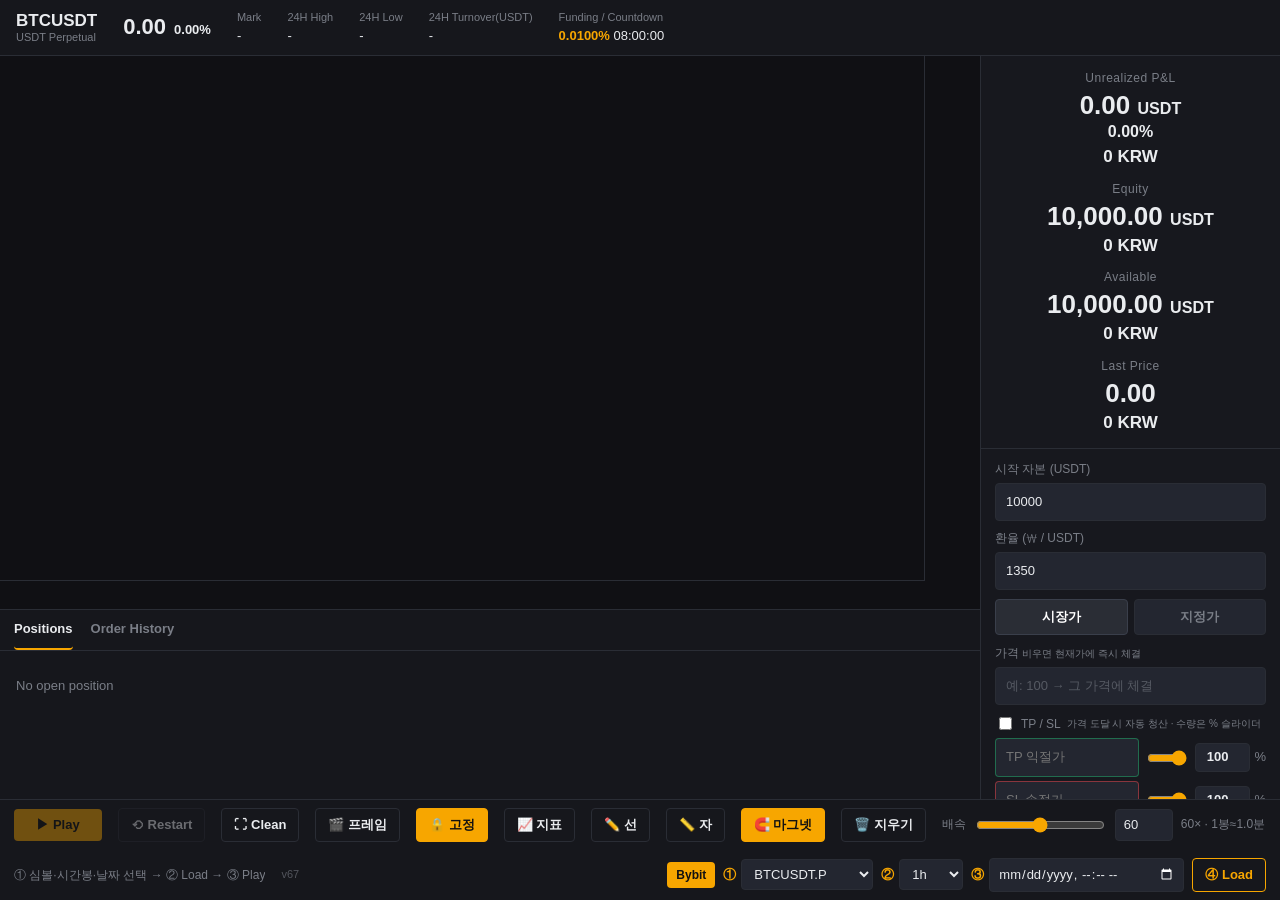
==== index.html @ e51e43be "Frame: stop entry line shaking at high speed + add gold 잔고 (equity) box (v67) - Price scale in frame" ====
<!DOCTYPE html>
<html lang="ko">
<head>
  <meta charset="UTF-8" />
  <meta name="viewport" content="width=device-width, initial-scale=1.0" />
  <title>Bybit-style Replay — 과거 캔들 실시간 매매 연출</title>
  <link rel="icon" href="data:," />
  <!-- Bybit's web UI renders in the platform system font (San Francisco on
       iPad/Safari). Use the same system stack so the app matches Bybit exactly
       on-device — and drop the external Google Fonts dependency. -->
  <link rel="stylesheet" href="css/styles.css?v=67" />
  <script src="js/vendor/lightweight-charts.standalone.production.js"></script>
</head>
<body>
  <!-- Top market-stats bar (Bybit style) -->
  <header class="stats-bar">
    <div class="sym-block">
      <span class="sym-name" id="symbol-label">BTCUSDT</span>
      <span class="sym-tag">USDT Perpetual</span>
    </div>
    <div class="stats">
      <div class="stat stat-price">
        <span id="price" class="last">0.00</span>
        <span id="price-change" class="price-change">0.00%</span>
      </div>
      <div class="stat"><label>Mark</label><span id="stat-mark">-</span></div>
      <div class="stat"><label>24H High</label><span id="stat-high">-</span></div>
      <div class="stat"><label>24H Low</label><span id="stat-low">-</span></div>
      <div class="stat"><label>24H Turnover(USDT)</label><span id="stat-turnover">-</span></div>
      <div class="stat"><label>Funding / Countdown</label><span><b id="stat-funding" class="fund">0.0100%</b> <span id="stat-countdown">08:00:00</span></span></div>
    </div>
  </header>

  <div class="main">
    <!-- Frame-mode header strip: the three Bybit position columns the videos
         actually show — Contracts / Qty / Unrealized P&L(ROI). Hidden outside
         frame mode; the normal account panel is used there. -->
    <div id="frame-strip" class="frame-strip">
      <div class="fs-cell fs-contracts">
        <div class="fs-head">Contracts</div>
        <div class="fs-body">
          <div class="fs-cont-row">
            <div class="fs-bar"></div>
            <div class="fs-info">
              <div class="fs-sym"><span id="fs-symbol">—</span><span class="fs-perp">Perp</span></div>
              <div class="fs-lev" id="fs-lev">Cross 1.00x</div>
            </div>
          </div>
        </div>
      </div>
      <div class="fs-cell">
        <div class="fs-head">Qty</div>
        <div class="fs-body"><div class="fs-qty" id="fs-qty">0</div></div>
      </div>
      <div class="fs-cell">
        <div class="fs-head">Unrealized P&amp;L(ROI)</div>
        <div class="fs-body">
          <div class="fs-pnl" id="fs-pnl">0.0000 USDT</div>
          <div class="fs-roi" id="fs-roi">(0.00%)</div>
          <div class="fs-krw" id="fs-krw">≈0 KRW</div>
        </div>
      </div>
      <div class="fs-cell fs-balance">
        <div class="fs-head">잔고</div>
        <div class="fs-body">
          <div class="fs-bal-usdt" id="fs-bal-usdt">0.0000 USDT</div>
          <div class="fs-bal-krw" id="fs-bal-krw">≈0 KRW</div>
        </div>
      </div>
    </div>

    <!-- Chart column + positions tabs -->
    <div class="col-chart">
      <div id="chart-wrap">
        <div id="chart"></div>
        <div id="legend" class="tv-legend"></div>
        <div id="load-msg" class="load-msg" style="display:none;"></div>
        <!-- Bybit-style position label sitting on the entry line -->
        <div id="pos-label" class="pos-label" style="display:none;"></div>
        <!-- Bybit-style TP / SL labels on their lines -->
        <div id="tp-label" class="tpsl-label" style="display:none;"></div>
        <div id="sl-label" class="tpsl-label" style="display:none;"></div>
        <!-- Bybit-style resting Limit order box on its price line -->
        <div id="limit-label" class="tpsl-label" style="display:none;"></div>
        <!-- Indicator settings -->
        <div id="ind-panel" class="ind-panel" style="display:none;">
          <div class="ind-row">
            <label><input type="checkbox" id="bb-on" /> 볼린저밴드</label>
            <span>기간<input type="number" id="bb-period" value="20" min="2" max="200" /></span>
            <span>승수<input type="number" id="bb-mult" value="2" min="0.5" max="5" step="0.1" /></span>
          </div>
          <div class="ind-row">
            <label><input type="checkbox" id="ichi-on" /> 일목균형표</label>
            <span>전환<input type="number" id="ichi-t" value="9" min="1" /></span>
            <span>기준<input type="number" id="ichi-k" value="26" min="1" /></span>
            <span>선행B<input type="number" id="ichi-b" value="52" min="1" /></span>
            <span>선행<input type="number" id="ichi-d" value="26" min="0" /></span>
          </div>
        </div>
        <button id="btn-exit-clean" class="exit-clean" title="Exit clean mode (Esc)">✕</button>
        <!-- Floating controls available in clean/recording mode (items 2,3) -->
        <div id="clean-tools" class="clean-tools">
          <button data-clean-act="play" id="clean-play" title="재생/일시정지">▶</button>
          <span class="clean-speed" title="배속 (재생 속도)">
            <input type="range" id="clean-speed" min="0" max="100" value="50" />
            <span id="clean-speed-lbl">60×</span>
          </span>
          <button data-clean-act="lock" title="현재 봉에 고정">🔒</button>
          <button data-clean-act="ind" title="지표 (볼린저·일목)">📈</button>
          <button data-clean-act="draw" title="선 긋기">✏️</button>
          <button data-clean-act="ruler" title="자(측정)">📏</button>
          <button data-clean-act="magnet" title="스트롱 마그넷 (봉 값에 스냅)">🧲</button>
          <button data-clean-act="clear" title="선·측정 전체 지우기">🗑️</button>
        </div>
      </div>

      <div class="bottom-tabs">
        <div class="tabbar">
          <button class="tab active" id="tab-positions">Positions</button>
          <button class="tab" id="tab-history">Order History</button>
          <span class="tab-spacer"></span>
          <span class="mini" id="candle-count"></span>
        </div>

        <div class="tabpanel" id="panel-positions">
          <div id="pos-rows" class="pos-cards"><div class="pos-empty">No open position</div></div>
          <!-- hidden holders kept for the app to update; surfaced in the row above -->
          <div id="position-box" class="hidden-fields flat">
            <span id="pos-side"></span><span id="pos-size"></span><span id="pos-entry"></span>
            <span id="pos-mark"></span><span id="pos-liq"></span><span id="pos-lev"></span>
            <span id="upnl"></span>
          </div>
        </div>

        <div class="tabpanel" id="panel-history" style="display:none;">
          <table class="pos-table order-hist">
            <thead>
              <tr><th>Order Type</th><th>Direction</th><th>Filled Price</th><th>Filled Qty</th><th>Filled Value</th><th>Trading Fees</th></tr>
            </thead>
            <tbody id="trades-body"></tbody>
          </table>
          <div class="summary">
            <span><label>Realized</label><b id="realized-total">0.00</b></span>
            <span><label>Fees</label><b id="fees-total">0.00</b></span>
            <span><label>Fills</label><b id="trade-count">0</b></span>
          </div>
        </div>
      </div>
    </div>

    <!-- Right column: big account panel (P&L / Equity / Available) on top,
         full order-entry form filling the space below (visible in clean too). -->
    <aside class="col-order">
      <div id="account-panel" class="account-panel">
        <div class="ap-block">
          <div class="ap-label">Unrealized P&amp;L</div>
          <div class="ap-val"><span id="ap-pnl-usdt">0.00</span> <span class="ap-unit">USDT</span></div>
          <div class="ap-pct" id="ap-pnl-pct">0.00%</div>
          <div class="ap-krw" id="ap-pnl-krw">0 KRW</div>
        </div>
        <div class="ap-block">
          <div class="ap-label">Equity</div>
          <div class="ap-val"><span id="ap-equity">10,000.00</span> <span class="ap-unit">USDT</span></div>
          <div class="ap-krw" id="ap-equity-krw">0 KRW</div>
        </div>
        <div class="ap-block">
          <div class="ap-label">Available</div>
          <div class="ap-val"><span id="ap-available">10,000.00</span> <span class="ap-unit">USDT</span></div>
          <div class="ap-krw" id="ap-available-krw">0 KRW</div>
        </div>
        <div class="ap-block">
          <div class="ap-label">Last Price</div>
          <div class="ap-val" id="ap-price">0.00</div>
          <div class="ap-krw" id="ap-price-krw">0 KRW</div>
        </div>
      </div>

      <div class="order-form">
      <div class="field">
        <label>시작 자본 (USDT)</label>
        <input type="number" id="inp-capital" value="10000" min="1" step="100" />
      </div>
      <div class="field">
        <label>환율 (₩ / USDT) <span class="fx-note" id="fx-note"></span></label>
        <input type="number" id="inp-fx" value="1350" min="0" step="1" />
      </div>
      <div class="order-type-tabs" id="order-type-tabs">
        <button type="button" class="ot-tab active" data-otype="market" title="지금 즉시 체결 (호가에 따라 랜덤 분할 체결)">시장가</button>
        <button type="button" class="ot-tab" data-otype="limit" title="지정가에 걸어두고 그 가격 도달 시 체결">지정가</button>
      </div>
      <div class="field">
        <label id="order-price-label">가격 <span class="fx-note" id="order-price-note">비우면 현재가에 즉시 체결</span></label>
        <input type="number" id="order-entry" placeholder="예: 100 → 그 가격에 체결" min="0" step="any" />
      </div>
      <div class="field tpsl-field">
        <label><input type="checkbox" id="tpsl-on" /> TP / SL <span class="fx-note">가격 도달 시 자동 청산 · 수량은 % 슬라이더</span></label>
        <div class="tpsl-row">
          <input type="number" id="order-tp" placeholder="TP 익절가" min="0" step="any" />
          <span class="qty-slider"><input type="range" id="order-tp-qty" min="0" max="100" value="100" /><input type="number" class="qpct" id="tp-qty-num" min="0" max="100" step="1" value="100" /><span class="qpct-sign">%</span></span>
        </div>
        <div class="tpsl-row">
          <input type="number" id="order-sl" placeholder="SL 손절가" min="0" step="any" />
          <span class="qty-slider"><input type="range" id="order-sl-qty" min="0" max="100" value="100" /><input type="number" class="qpct" id="sl-qty-num" min="0" max="100" step="1" value="100" /><span class="qpct-sign">%</span></span>
        </div>
      </div>

      <div class="assets">
        <div class="a-row"><span>Available</span><b id="available">-</b></div>
        <div class="a-row"><span>Equity</span><b id="equity">-</b></div>
        <div class="a-row"><span>Wallet Balance</span><b id="balance">-</b></div>
      </div>

      <div class="field">
        <label>Order by Value (USDT)</label>
        <input type="number" id="order-margin" value="500" min="1" step="10" />
      </div>
      <div class="qty-pct">
        <input type="range" id="order-pct" min="0" max="100" value="0" />
        <div class="qty-pct-btns">
          <button data-pct="25">25%</button><button data-pct="50">50%</button>
          <button data-pct="75">75%</button><button data-pct="100">100%</button>
        </div>
      </div>
      <div class="field">
        <label>Leverage <span class="lev-readout" id="lev-label">10x</span></label>
        <input type="range" id="order-lev" min="1" max="125" value="10" />
      </div>

      <div class="buy-sell">
        <button class="bs buy" id="btn-long">
          <span class="bs-t">Buy / Long</span><span class="bs-s" id="cost-long">Cost -</span>
        </button>
        <button class="bs sell" id="btn-short">
          <span class="bs-t">Sell / Short</span><span class="bs-s" id="cost-short">Cost -</span>
        </button>
      </div>
      <div class="close-row">
        <button class="close-btn" id="btn-close-half">Close 50%</button>
        <button class="close-btn" id="btn-close">Close All (C)</button>
      </div>
      <div class="hint">Space=play/pause · L/S/C=long/short/close · F=clean</div>
      </div><!-- /.order-form -->
    </aside>
  </div>

  <!-- Playback + data controls -->
  <div class="controls">
    <button id="btn-play">▶ Play</button>
    <button class="btn-ghost" id="btn-restart">⟲ Restart</button>
    <button class="btn-ghost" id="btn-clean" title="Chart-only fullscreen for recording (F)">⛶ Clean</button>
    <button class="btn-ghost" id="btn-frame" title="영상용 프레임 (1440:1220, 캔들만, 현재봉 우중앙 고정)">🎬 프레임</button>
    <button class="btn-ghost active" id="btn-lock" title="현재 봉에 차트 고정 (마우스로 안 움직임)">🔒 고정</button>
    <button class="btn-ghost" id="btn-ind" title="지표 설정 (볼린저·일목)">📈 지표</button>
    <button class="btn-ghost" id="btn-draw" title="선 긋기 (드래그로 추세선, 캔들에 자동 스냅)">✏️ 선</button>
    <button class="btn-ghost" id="btn-ruler" title="자 (드래그로 가격·%·봉수 측정)">📏 자</button>
    <button class="btn-ghost" id="btn-magnet" title="스트롱 마그넷 (봉 O/H/L/C 값에 스냅)">🧲 마그넷</button>
    <button class="btn-ghost" id="btn-clear-draw" title="선·측정 전체 지우기">🗑️ 지우기</button>

    <div class="group">
      <label>배속</label>
      <input type="range" id="speed" min="0" max="100" value="50" title="실시간 대비 배속 (1×=실시간)" />
      <input type="number" id="speed-num" min="1" max="3600" value="60" title="배속 직접 입력 (1~3600)" />
      <label id="speed-label">×· 1봉≈…</label>
    </div>
    <div id="status" class="status"></div>
    <span class="ver" title="버전 (최신 확인용)">v67</span>

    <div class="data-group">
      <span class="exchange-badge">Bybit</span>
      <span class="step"><b>①</b><select id="inp-symbol" title="심볼 (전부 Bybit 무기한 선물 · 실제 틱)">
        <option value="BTCUSDT.P" selected>BTCUSDT.P</option>
        <option value="ETHUSDT.P">ETHUSDT.P</option>
        <option value="SOXLUSDT.P">SOXLUSDT.P</option>
        <option value="TSLAUSDT.P">TSLAUSDT.P</option>
        <option value="COHRUSDT.P">COHRUSDT.P</option>
        <option value="ALABUSDT.P">ALABUSDT.P</option>
        <option value="DRAMUSDT.P">DRAMUSDT.P</option>
        <option value="XAUUSDT.P">XAUUSDT.P</option>
        <option value="SAMSUNGUSDT.P">SAMSUNGUSDT.P</option>
        <option value="GOOGLUSDT.P">GOOGLUSDT.P</option>
        <option value="NVDAUSDT.P">NVDAUSDT.P</option>
        <option value="SKHYNIXUSDT.P">SKHYNIXUSDT.P</option>
      </select></span>
      <span class="step"><b>②</b><select id="inp-interval" title="시간봉">
        <option value="15m">15m</option>
        <option value="1h" selected>1h</option>
        <option value="4h">4h</option>
        <option value="1d">1d</option>
      </select></span>
      <span class="step"><b>③</b><input type="datetime-local" id="inp-start" title="시작 날짜·시각" /></span>
      <button class="btn-ghost step-btn" id="btn-binance">④ Load</button>
    </div>
  </div>

  <script src="js/tickEngine.js?v=67"></script>
  <script src="js/dataSource.js?v=67"></script>
  <script src="js/indicators.js?v=67"></script>
  <script src="js/trading.js?v=67"></script>
  <script src="js/chart.js?v=67"></script>
  <script src="js/draw.js?v=67"></script>
  <script src="js/app.js?v=67"></script>
</body>
</html>
---- css/styles.css ----
:root {
  /* Bybit dark palette */
  --bg: #17181e;
  --panel: #1e2027;
  --panel2: #16171c;
  --border: #2a2d35;
  --hover: #23262e;
  --text: #eaecef;
  --muted: #7a7e87;
  --buy: #20b26c;    /* Bybit green — current price, candles (sampled) */
  --sell: #ef454a;   /* Bybit red — current price, candles (sampled) */
  --buy-pos: #00944f;  /* Bybit position line/label — darker green (sampled) */
  --sell-pos: #cc3939; /* Bybit position line/label — darker red (sampled) */
  --accent: #f7a600; /* Bybit yellow */
  --field: #232630;
}

* { box-sizing: border-box; }
html, body { height: 100%; margin: 0; }
body {
  background: var(--bg);
  color: var(--text);
  /* Bybit's web UI uses the platform system font — on iPad/Safari that's
     San Francisco (SF Pro). Match it exactly with a system-first stack. */
  font: 13px/1.4 -apple-system, BlinkMacSystemFont, 'SF Pro Text', 'Segoe UI', Roboto, 'Helvetica Neue', Arial, sans-serif;
  display: flex; flex-direction: column;
  -webkit-font-smoothing: antialiased;
  /* Stop taps from selecting UI text on touch devices (iPad), which put the
     page into a text-selection state and blocked further button taps. */
  -webkit-user-select: none; user-select: none; -webkit-touch-callout: none;
}
/* Inputs still need text selection/editing. */
input, select, textarea { -webkit-user-select: text; user-select: text; }
/* Snappier taps: no double-tap-zoom delay on interactive elements. */
button, .btn-ghost, .file-btn, .tab, .ord-tab, .step, label, .qty-pct-btns button {
  touch-action: manipulation;
}
.up { color: var(--buy); }
.down { color: var(--sell); }

/* ---- Top stats bar ---- */
.stats-bar {
  display: flex; align-items: center; gap: 26px;
  padding: 0 16px; height: 56px; flex: none;
  background: var(--panel2); border-bottom: 1px solid var(--border);
  overflow-x: auto;
}
.sym-block { display: flex; flex-direction: column; line-height: 1.15; }
.sym-name { font-size: 17px; font-weight: 700; }
.sym-tag { font-size: 11px; color: var(--muted); }
.stats { display: flex; align-items: center; gap: 26px; white-space: nowrap; }
.stat { display: flex; flex-direction: column; gap: 2px; }
.stat label { font-size: 11px; color: var(--muted); }
.stat span, .stat b { font-size: 13px; font-variant-numeric: tabular-nums; }
.stat-price { flex-direction: row; align-items: baseline; gap: 8px; }
.stat-price .last { font-size: 22px; font-weight: 700; font-variant-numeric: tabular-nums; transition: color .1s; }
.stat-price .last.up { color: var(--buy); }
.stat-price .last.down { color: var(--sell); }
.price-change { font-weight: 600; font-variant-numeric: tabular-nums; }
.price-change.up { color: var(--buy); }
.price-change.down { color: var(--sell); }
.fund { color: var(--accent); }

/* ---- Main layout ---- */
.main { display: flex; flex: 1; min-height: 0; }
.col-chart { flex: 1; display: flex; flex-direction: column; min-width: 0; }
#chart-wrap { position: relative; flex: 1; min-height: 0; background: #101014; }
#chart { position: absolute; inset: 0; }

/* Single right column: big account panel pinned on top, the full order form
   scrolling below it so the P&L / Equity / Available stay visible at all times. */
.col-order { width: 300px; flex: none; border-left: 1px solid var(--border); padding: 0; overflow: hidden; display: flex; flex-direction: column; }
.col-order .account-panel { flex: 0 0 auto; border-bottom: 1px solid var(--border); }
.col-order .order-form { flex: 1 1 auto; min-height: 0; overflow-y: auto; padding: 12px 14px; }
/* The small Available/Equity/Wallet list duplicates the big panel — hide it. */
.col-order .assets { display: none; }
.col-order .field { margin-bottom: 9px; }

/* ---- Chart overlays ---- */
.tv-legend {
  position: absolute; top: 8px; left: 12px; z-index: 3;
  font: 13px/1.5 -apple-system, BlinkMacSystemFont, 'SF Pro Text', 'Segoe UI', Roboto, 'Helvetica Neue', Arial, sans-serif; pointer-events: none; white-space: nowrap;
}
.tv-legend .sym { font-weight: 600; color: var(--text); font-size: 14px; }
.tv-legend .meta { color: var(--muted); font-size: 13px; font-weight: 400; }
.tv-legend .ohlc { display: block; margin-top: 3px; font-size: 12.5px; font-weight: 500; }
.tv-legend .ohlc .lbl { opacity: .6; margin-right: 2px; }

/* Bybit-style position label on the entry line */
.pos-label {
  /* Anchor the RIGHT edge (near the ⇅/✕ icons) so the box grows LEFTWARD as
     the P&L value gains digits — the icons stay put, like real Bybit. */
  position: absolute; z-index: 5; right: 46%; transform: translateY(-50%);
  display: none; align-items: stretch; font-size: 13px; font-weight: 700;
  border-radius: 0; overflow: hidden; white-space: nowrap; pointer-events: none;
  box-shadow: 0 1px 4px rgba(0,0,0,.4); font-variant-numeric: tabular-nums;
  letter-spacing: -0.2px; background: #101014; border: 1px solid transparent;
}
.pos-label.long  { border-color: var(--buy-pos); }
.pos-label.short { border-color: var(--sell-pos); }
/* Fixed row height so the icon cells can be exact squares (aspect-ratio on a
   stretched flex item is unreliable on iOS Safari). */
.pos-label > span { display: flex; align-items: center; height: 28px; }
.pos-label .pl-pnl, .pos-label .pl-size { padding: 0 11px; }
/* P&L: dark box, white text (side sign shown by the coloured size box + border) */
.pos-label .pl-pnl { background: #101014; color: #fff; }
/* size: solid side-colour fill, white text */
.pos-label .pl-size { color: #fff; }
.pos-label.long  .pl-size { background: var(--buy-pos); }
.pos-label.short .pl-size { background: var(--sell-pos); }
/* reverse (⇅) + close (✕): SQUARE dark cells (width = row height), grey glyph. */
.pos-label .pl-rev, .pos-label .pl-close {
  background: #101014; color: #9598a1; cursor: pointer; pointer-events: auto;
  line-height: 1; font-weight: 400;
  width: 28px; padding: 0; justify-content: center; flex: 0 0 28px;
}
/* ↑↓ as two arrows with a gap between them (like Bybit); pad-left offsets the
   trailing letter-spacing so the pair stays centred. */
.pos-label .pl-rev { font-size: 13px; letter-spacing: 3px; padding-left: 3px; }
/* ✕ larger to match Bybit's close icon. */
.pos-label .pl-close { font-size: 18px; }
.pos-label .pl-rev:hover, .pos-label .pl-close:hover { color: #fff; }
/* side-colour dividers between every segment */
.pos-label.long  > span + span { border-left: 1px solid var(--buy-pos); }
.pos-label.short > span + span { border-left: 1px solid var(--sell-pos); }

/* Bybit-style TP / SL labels on their lines (both red, like Bybit) */
.tpsl-label {
  position: absolute; z-index: 5; left: 12px; transform: translateY(-50%);
  display: none; align-items: stretch; font-size: 13px; font-weight: 700;
  border-radius: 0; overflow: hidden; white-space: nowrap; pointer-events: none;
  box-shadow: 0 1px 4px rgba(0,0,0,.4); font-variant-numeric: tabular-nums;
  letter-spacing: -0.2px; background: #101014; border: 1px solid var(--sell);
}
.tpsl-label > span { display: flex; align-items: center; height: 28px; }
/* Drag grip: exactly 6 short rectangles centred with padding top/bottom, like
   Bybit. Hard-stop percentages guarantee 6 bars at any height (background-size
   can't reliably clip a repeating gradient). --grip sets the colour so the
   green side variants only override that one value. */
.tpsl-label .tpsl-grip {
  --grip: var(--sell);
  width: 14px;
  background: linear-gradient(to bottom,
    transparent 0 22.5%, var(--grip) 22.5% 27.5%,
    transparent 27.5% 32.5%, var(--grip) 32.5% 37.5%,
    transparent 37.5% 42.5%, var(--grip) 42.5% 47.5%,
    transparent 47.5% 52.5%, var(--grip) 52.5% 57.5%,
    transparent 57.5% 62.5%, var(--grip) 62.5% 67.5%,
    transparent 67.5% 72.5%, var(--grip) 72.5% 77.5%,
    transparent 77.5%) center / 9px 100% no-repeat;
}
.tpsl-label .tpsl-name { padding: 0 11px; color: #fff; }
.tpsl-label .tpsl-qty { padding: 0 11px; color: #fff; background: var(--sell); border-left: 1px solid var(--sell); }
.tpsl-label .tpsl-close { width: 28px; justify-content: center; font-size: 18px; color: #9598a1; border-left: 1px solid var(--sell); cursor: pointer; pointer-events: auto; }
.tpsl-label .tpsl-close:hover { color: #fff; }
/* TP/SL close a short by buying → green-tinted label (a long's TP/SL close by
   selling and keep the red default). */
.tpsl-label.short { border-color: var(--buy); }
.tpsl-label.short .tpsl-grip { --grip: var(--buy); }
.tpsl-label.short .tpsl-qty { background: var(--buy); border-left-color: var(--buy); }
.tpsl-label.short .tpsl-close { border-left-color: var(--buy); }
/* Resting Limit order box: buy = green (sell keeps the red default). */
.tpsl-label.limit-buy { border-color: var(--buy); }
.tpsl-label.limit-buy .tpsl-grip { --grip: var(--buy); }
.tpsl-label.limit-buy .tpsl-qty { background: var(--buy); border-left-color: var(--buy); }
.tpsl-label.limit-buy .tpsl-close { border-left-color: var(--buy); }

/* Indicator settings panel */
.ind-panel {
  position: absolute; z-index: 6; top: 10px; right: 10px;
  background: rgba(20, 22, 28, .95); border: 1px solid var(--border); border-radius: 8px;
  padding: 10px 12px; font-size: 12px; display: flex; flex-direction: column; gap: 8px;
}
.ind-panel .ind-row { display: flex; align-items: center; gap: 10px; white-space: nowrap; }
.ind-panel label { display: flex; align-items: center; gap: 6px; font-weight: 600; min-width: 92px; cursor: pointer; }
.ind-panel span { color: var(--muted); display: flex; align-items: center; gap: 4px; }
.ind-panel input[type=number] {
  width: 52px; background: var(--field); border: 1px solid var(--border); color: var(--text);
  padding: 4px 6px; border-radius: 4px; font: inherit;
}
.ind-panel input[type=checkbox] { accent-color: var(--accent); width: 15px; height: 15px; }

.load-msg {
  position: absolute; z-index: 4; top: 50%; left: 50%; transform: translate(-50%, -50%);
  max-width: 80%; text-align: center; white-space: pre-line;
  padding: 16px 22px; border-radius: 8px; background: rgba(20,22,28,.92);
  border: 1px solid var(--border); color: var(--muted); font-size: 14px; line-height: 1.5;
}
.load-msg.err { color: var(--sell); border-color: var(--sell); }

/* ---- Account panel (P&L / Equity / Available) ---- */
.account-panel { padding: 14px 14px; display: flex; flex-direction: column; gap: 12px; }
.account-panel .ap-block { text-align: center; }
.account-panel .ap-label { font-size: 12px; color: var(--muted); letter-spacing: .5px; margin-bottom: 4px; }
.account-panel .ap-val { font-size: 26px; font-weight: 800; font-variant-numeric: tabular-nums; line-height: 1.15; white-space: nowrap; }
.account-panel .ap-val .ap-unit { font-size: 0.62em; font-weight: 700; }
.account-panel .ap-pct { font-size: 16px; font-weight: 700; font-variant-numeric: tabular-nums; }
.account-panel .ap-krw { font-size: 17px; font-weight: 700; font-variant-numeric: tabular-nums; margin-top: 2px; }
.account-panel .ap-block.up .ap-val, .account-panel .ap-block.up .ap-pct, .account-panel .ap-block.up .ap-krw { color: var(--buy); }
.account-panel .ap-block.down .ap-val, .account-panel .ap-block.down .ap-pct, .account-panel .ap-block.down .ap-krw { color: var(--sell); }

/* ---- Order entry ---- */
.order-type-tabs { display: flex; gap: 6px; margin-bottom: 10px; }
.order-type-tabs .ot-tab {
  flex: 1; padding: 8px 0; background: var(--field); color: var(--muted);
  border: 1px solid var(--border); border-radius: 4px; font: inherit; font-weight: 700;
  cursor: pointer;
}
.order-type-tabs .ot-tab.active { background: #2a2d35; color: #fff; border-color: #3a3f4b; }
/* Order-history table: muted Order-Type / Fees columns like Bybit. */
.order-hist .oh-type, .order-hist .oh-fee { color: var(--muted); }
.assets { margin-bottom: 12px; }
.a-row { display: flex; justify-content: space-between; padding: 3px 0; }
.a-row span { color: var(--muted); }
.a-row b { font-variant-numeric: tabular-nums; }
.field { margin-bottom: 12px; }
.field label { display: block; color: var(--muted); margin-bottom: 5px; font-size: 12px; }
.field input[type=number] { width: 100%; background: var(--field); border: 1px solid var(--border); color: var(--text); padding: 9px 10px; border-radius: 4px; font: inherit; }
.field input:focus { outline: none; border-color: var(--accent); }
.lev-readout { float: right; color: var(--accent); font-weight: 700; }
input[type=range] { width: 100%; accent-color: var(--accent); }
input:disabled, .controls input:disabled { opacity: .45; cursor: not-allowed; }
button:disabled { opacity: .4; cursor: not-allowed; filter: none !important; }

.qty-pct { margin-bottom: 12px; }
.qty-pct-btns { display: grid; grid-template-columns: repeat(4, 1fr); gap: 5px; margin-top: 6px; }
.qty-pct-btns button { background: var(--field); border: 1px solid var(--border); color: var(--muted); border-radius: 4px; padding: 5px 0; font: inherit; font-size: 11px; font-weight: 600; cursor: pointer; }
.qty-pct-btns button:hover { background: var(--hover); color: var(--text); }

.buy-sell { display: grid; grid-template-columns: 1fr 1fr; gap: 8px; margin-bottom: 8px; }
.bs { border: none; border-radius: 4px; padding: 10px 8px; cursor: pointer; color: #fff; display: flex; flex-direction: column; align-items: center; gap: 2px; }
.bs:hover { filter: brightness(1.08); }
.bs-t { font-weight: 700; font-size: 14px; }
.bs-s { font-size: 10px; opacity: .8; }
.bs.buy { background: var(--buy); }
.bs.sell { background: var(--sell); }
.close-row { display: flex; gap: 8px; }
.close-btn { flex: 1; background: var(--field); border: 1px solid var(--border); color: var(--text); border-radius: 4px; padding: 8px; font: inherit; font-weight: 600; cursor: pointer; }
.close-btn:hover { background: var(--hover); }
.hint { color: var(--muted); font-size: 11px; margin-top: 10px; }

/* ---- Bottom tabs (positions / history) ---- */
.bottom-tabs { height: 190px; flex: none; border-top: 1px solid var(--border); background: var(--panel2); display: flex; flex-direction: column; min-height: 0; }
.tabbar { display: flex; align-items: center; gap: 18px; padding: 0 14px; border-bottom: 1px solid var(--border); flex: none; }
.tab { background: none; border: none; color: var(--muted); padding: 10px 0; font: inherit; font-weight: 600; cursor: pointer; border-bottom: 2px solid transparent; }
.tab.active { color: var(--text); border-bottom-color: var(--accent); }
.tab-spacer { flex: 1; }
.mini { color: var(--muted); font-size: 12px; }
.tabpanel { flex: 1; overflow-y: auto; min-height: 0; padding: 4px 0; }
.hidden-fields { display: none; }

.pos-table { width: 100%; border-collapse: collapse; font-variant-numeric: tabular-nums; }
.pos-table th, .pos-table td { text-align: right; padding: 7px 14px; font-size: 12px; white-space: nowrap; }
.pos-table th { color: var(--muted); font-weight: 500; position: sticky; top: 0; background: var(--panel2); }
.pos-table th:first-child, .pos-table td:first-child { text-align: left; }
.pos-table td.empty { text-align: center; color: var(--muted); padding: 26px; }
.pos-table .side-long { color: var(--buy); font-weight: 700; }
.pos-table .side-short { color: var(--sell); font-weight: 700; }

/* Bybit-style position card (no column headers, just the values). */
.pos-cards { padding: 2px 0; }
.pos-empty { color: var(--muted); padding: 20px 16px; }
.pos-card { display: flex; align-items: center; gap: 34px; padding: 10px 16px; font-variant-numeric: tabular-nums; }
/* coloured bar: sized to the two-line Contracts cell, not the whole row */
.pos-card .pc-bar { flex: none; width: 4px; height: 38px; border-radius: 1px; background: var(--buy); }
.pos-card.short .pc-bar { background: var(--sell); }
.pc-contracts { line-height: 1.3; }
.pc-sym { font-size: 15px; font-weight: 700; color: var(--text); }
.pc-perp { font-size: 10px; font-weight: 600; color: var(--muted); background: var(--field); padding: 1px 5px; border-radius: 3px; vertical-align: middle; margin-left: 2px; }
.pc-lev { font-size: 12px; margin-top: 3px; }
.pos-card.long .pc-lev { color: var(--buy); }
.pos-card.short .pc-lev { color: var(--sell); }
.pc-qty { font-size: 14px; font-weight: 600; }
.pc-qty.long { color: var(--buy); }
.pc-qty.short { color: var(--sell); }
.pc-pnl { line-height: 1.32; }
.pc-pnl .pc-pnl-usd { font-size: 14px; font-weight: 700; }
.pc-pnl .pc-pnl-roi, .pc-pnl .pc-pnl-krw { font-size: 12px; }
.pc-pnl.up  .pc-pnl-usd, .pc-pnl.up  .pc-pnl-roi, .pc-pnl.up  .pc-pnl-krw { color: var(--buy); }
.pc-pnl.down .pc-pnl-usd, .pc-pnl.down .pc-pnl-roi, .pc-pnl.down .pc-pnl-krw { color: var(--sell); }
.row-close { background: var(--field); border: 1px solid var(--border); color: var(--text); border-radius: 4px; padding: 4px 10px; font: inherit; cursor: pointer; }
.row-close:hover { background: var(--hover); }
.summary { display: flex; gap: 22px; padding: 8px 14px; font-size: 12px; }
.summary label { color: var(--muted); margin-right: 6px; }
.summary b { font-variant-numeric: tabular-nums; }

/* ---- Bottom controls ---- */
.controls { background: var(--panel2); border-top: 1px solid var(--border); padding: 8px 14px; display: flex; gap: 16px; align-items: center; flex-wrap: wrap; flex: none; }
.controls .group { display: flex; align-items: center; gap: 8px; }
.controls label { color: var(--muted); font-size: 12px; white-space: nowrap; }
.controls .data-group { margin-left: auto; display: flex; gap: 8px; align-items: center; flex-wrap: wrap; }
.controls input[type=text], .controls input[type=number], .controls select, .controls input[type=datetime-local] {
  background: var(--field); border: 1px solid var(--border); color: var(--text); padding: 6px 8px; border-radius: 4px; font: inherit; color-scheme: dark;
}
.controls input:focus, .controls select:focus { outline: none; border-color: var(--accent); }
.controls input[type=text] { width: 90px; }
#inp-symbol { width: 132px; }
.controls input[type=number] { width: 64px; }
button { border: none; border-radius: 4px; padding: 7px 12px; font: inherit; font-weight: 600; cursor: pointer; color: #fff; }
button:hover { filter: brightness(1.08); }
.btn-ghost { background: transparent; border: 1px solid var(--border); color: var(--text); }
.btn-ghost:hover { background: var(--hover); filter: none; }
.btn-ghost.active { background: var(--accent); border-color: var(--accent); color: #111; }
#btn-play { background: var(--accent); color: #111; min-width: 88px; }
#btn-play:hover { filter: brightness(1.05); }
.exchange-badge { background: var(--accent); color: #111; font-weight: 700; font-size: 12px; padding: 5px 9px; border-radius: 4px; }
.ver { color: var(--muted); font-size: 11px; opacity: .6; }
.controls .step { display: inline-flex; align-items: center; gap: 5px; }
.controls .step b { color: var(--accent); font-size: 13px; }
.step-btn { border-color: var(--accent) !important; color: var(--accent) !important; font-weight: 700; }
#speed-num { width: 58px; }
.exchange-sel { background: var(--accent); color: #17181e; font-weight: 700; border: none; border-radius: 4px; padding: 6px 8px; cursor: pointer; }
.ctrl-label { display: inline-flex; align-items: center; gap: 5px; color: var(--muted); font-size: 12px; white-space: nowrap; }
.file-btn { display: inline-block; padding: 7px 12px; border-radius: 4px; border: 1px solid var(--border); background: transparent; color: var(--text); cursor: pointer; font-weight: 600; }
.file-btn:hover { background: var(--hover); }
.file-btn input { display: none; }
.status { color: var(--muted); font-size: 12px; max-width: 320px; overflow: hidden; text-overflow: ellipsis; white-space: nowrap; }
.status.ok { color: var(--buy); }
.status.err { color: var(--sell); }

/* ---- Clean / recording mode ---- */
.exit-clean { position: absolute; top: 10px; right: 10px; z-index: 7; width: 40px; height: 40px; border-radius: 8px; padding: 0; background: rgba(30,32,39,.85); color: var(--text); border: 1px solid var(--border); display: none; align-items: center; justify-content: center; font-size: 18px; opacity: .35; transition: opacity .2s; }
/* Always visible (not hover-only) in clean mode, so touch devices can exit. */
body.clean .exit-clean { display: flex; opacity: 1; }
body.clean .stats-bar,
body.clean .bottom-tabs,
body.clean .controls { display: none !important; }
body.clean .main { height: 100vh; }

/* Clean mode keeps the whole right column — account panel on top plus the
   full order-entry form below it — in a fixed strip beside the candles. */
body.clean .col-order { flex: 0 0 340px; width: 340px; background: var(--bg); }
body.clean .account-panel { padding-top: 22px; }

/* ---- Video-frame mode ----------------------------------------------------
   A horizontal account strip (P&L / Equity / Available / Last Price) on top,
   and a candles-only 1440:1220 chart below it — grid + time axis kept, only the
   price-number axis removed. For compositing into an edited video's dark area. */
body.frame { --fbar: 150px; --fbot: 62px; }
body.frame .stats-bar,
body.frame .bottom-tabs,
body.frame .controls,
body.frame .order-form { display: none !important; }
body.frame .main { flex-direction: column; height: 100vh; }
/* The account panel is replaced by #frame-strip in frame mode. */
body.frame .col-order { display: none !important; }

/* Bybit's Positions row, rebuilt as three columns: Contracts / Qty /
   Unrealized P&L(ROI). Same grey column heads, same green side accent, same
   Perp chip — the ≈ line carries KRW at that day's rate instead of USD. */
.frame-strip { display: none; }
body.frame .frame-strip {
  order: -1;
  display: flex; align-items: stretch; justify-content: flex-start; gap: 30px;
  flex: 0 0 var(--fbar); height: var(--fbar); width: 100%;
  padding: 12px 34px;
  background: #101014;
  border-bottom: 1px solid var(--border);
  overflow: hidden;
}
/* Each column: grey head pinned to the top, value block filling and centring
   the rest — so Qty (1 line) and the P&L (3 lines) both centre on the two-line
   Contracts block. Columns are packed close (natural width), not spread. */
.frame-strip .fs-cell { flex: 0 0 auto; min-width: 0; display: flex; flex-direction: column; }
.frame-strip .fs-head {
  color: #81858c; font-size: 15px; font-weight: 400; margin-bottom: 8px; white-space: nowrap;
}
.frame-strip .fs-body { flex: 1 1 auto; min-height: 0; display: flex; flex-direction: column; justify-content: center; }
/* Contracts: coloured bar + info in a row; the bar stretches to the info's own
   two-line height (not the whole strip), centred with it. */
.frame-strip .fs-cont-row { display: flex; align-items: stretch; gap: 12px; }
.frame-strip .fs-bar { flex: none; width: 3px; border-radius: 2px; background: var(--buy); }
.frame-strip.short .fs-bar { background: var(--sell); }
.frame-strip .fs-info { display: flex; flex-direction: column; justify-content: center; }
.frame-strip .fs-sym {
  display: flex; align-items: center; gap: 8px;
  color: var(--text); font-size: 24px; font-weight: 700; white-space: nowrap; line-height: 1.2;
}
.frame-strip .fs-perp {
  font-size: 13px; font-weight: 500; color: #b6bac2;
  background: #2b2f36; border-radius: 5px; padding: 2px 7px;
}
.frame-strip .fs-lev { color: var(--buy); font-size: 18px; font-weight: 600; margin-top: 3px; line-height: 1.2; }
.frame-strip.short .fs-lev { color: var(--sell); }
.frame-strip .fs-qty { color: var(--buy); font-size: 24px; font-weight: 600; white-space: nowrap; }
.frame-strip.short .fs-qty { color: var(--sell); }
/* P&L three lines — identical size and weight. */
.frame-strip .fs-pnl,
.frame-strip .fs-roi,
.frame-strip .fs-krw {
  color: var(--buy); font-size: 24px; font-weight: 600; white-space: nowrap; line-height: 1.28;
}
.frame-strip.loss .fs-pnl,
.frame-strip.loss .fs-roi,
.frame-strip.loss .fs-krw { color: var(--sell); }

/* 잔고 (equity = balance + unrealized) — pushed to the far right, gold, two
   uniform lines: USDT on top, ≈KRW beneath. Colour is fixed (not P&L-tinted). */
.frame-strip .fs-balance { margin-left: auto; text-align: right; }
.frame-strip .fs-balance .fs-head { text-align: right; }
.frame-strip .fs-bal-usdt,
.frame-strip .fs-bal-krw {
  color: #e8be6c; font-size: 24px; font-weight: 600; white-space: nowrap; line-height: 1.28;
}

/* No chart legend in frame mode — the strip above carries the numbers. */
body.frame .tv-legend { display: none !important; }

/* Chart fills everything left over, stopping just above the floating tools
   rather than holding a fixed 1440:1220 box that left the lower third empty. */
body.frame .col-chart { flex: 1 1 auto; min-height: 0; align-items: stretch; justify-content: stretch; }
body.frame #chart-wrap {
  /* flex:none, or growing to fill the column would override the height and
     push the chart down under the floating tools. */
  flex: 0 0 auto;
  width: 100%;
  height: calc(100vh - var(--fbar) - var(--fbot));
}
body.frame .exit-clean { display: flex; opacity: 1; }
body.frame .clean-tools { display: flex; position: fixed; left: 10px; bottom: 10px; }

/* Floating clean-mode toolbar (lock / indicators / P&L / wallet / draw tools) */
.clean-tools { position: absolute; bottom: 14px; left: 14px; z-index: 7; display: none; gap: 6px; flex-wrap: wrap; max-width: 60vw; }
body.clean .clean-tools { display: flex; }
.clean-tools button { width: 40px; height: 40px; border-radius: 8px; padding: 0; background: rgba(30,32,39,.85); color: var(--text); border: 1px solid var(--border); font-size: 16px; opacity: .8; cursor: pointer; }
.clean-tools button.active { border-color: var(--accent); color: var(--accent); opacity: 1; }
.clean-tools .clean-speed { display: flex; align-items: center; gap: 6px; height: 40px; padding: 0 10px; border-radius: 8px; background: rgba(30,32,39,.85); border: 1px solid var(--border); }
.clean-tools .clean-speed input[type=range] { width: 90px; accent-color: var(--accent); }
.clean-tools .clean-speed #clean-speed-lbl { font-size: 12px; font-weight: 700; color: var(--text); min-width: 34px; text-align: right; font-variant-numeric: tabular-nums; }
/* The drawing tools work outside clean mode too — show a matching toolbar. */
.draw-tools { position: absolute; top: 10px; left: 10px; z-index: 6; display: flex; gap: 6px; }
.draw-tools button { width: 34px; height: 34px; border-radius: 7px; padding: 0; background: rgba(30,32,39,.7); color: var(--muted); border: 1px solid var(--border); font-size: 14px; cursor: pointer; }
.draw-tools button.active { border-color: var(--accent); color: var(--accent); }
body.clean .draw-tools { display: none; } /* clean mode uses .clean-tools instead */

/* ---- Scrollbars ---- */
::-webkit-scrollbar { width: 8px; height: 8px; }
::-webkit-scrollbar-track { background: transparent; }
::-webkit-scrollbar-thumb { background: #363a45; border-radius: 4px; }
::-webkit-scrollbar-thumb:hover { background: #434651; }

/* ---- New inputs: FX note, candle-count, entry price ---- */
.fx-note { color: var(--muted); font-weight: 400; font-size: 10px; }
.fx-note.auto { color: var(--accent); }
.data-group .step.cnt { display: inline-flex; align-items: center; gap: 3px; color: var(--muted); font-size: 11px; }
.data-group .step.cnt input { width: 46px; }
#order-entry::placeholder { color: #565a63; }

/* ---- TP/SL inputs ---- */
.tpsl-field label { display: flex; align-items: center; gap: 6px; }
.tpsl-row { display: flex; align-items: center; gap: 6px; margin-top: 4px; }
.tpsl-row input[type=number] { flex: 1; min-width: 0; }
#order-tp { border-color: rgba(32,178,108,.5); }
#order-sl { border-color: rgba(239,69,74,.5); }
.qty-slider { display: flex; align-items: center; gap: 6px; flex: 1; min-width: 0; }
.qty-slider input[type=range] { flex: 1; min-width: 0; }
.qty-slider input.qpct { width: 44px; text-align: right; color: var(--text); font-weight: 600; font-variant-numeric: tabular-nums; padding: 4px 6px; }
.qty-slider .qpct-sign { color: var(--muted); margin-left: -2px; }
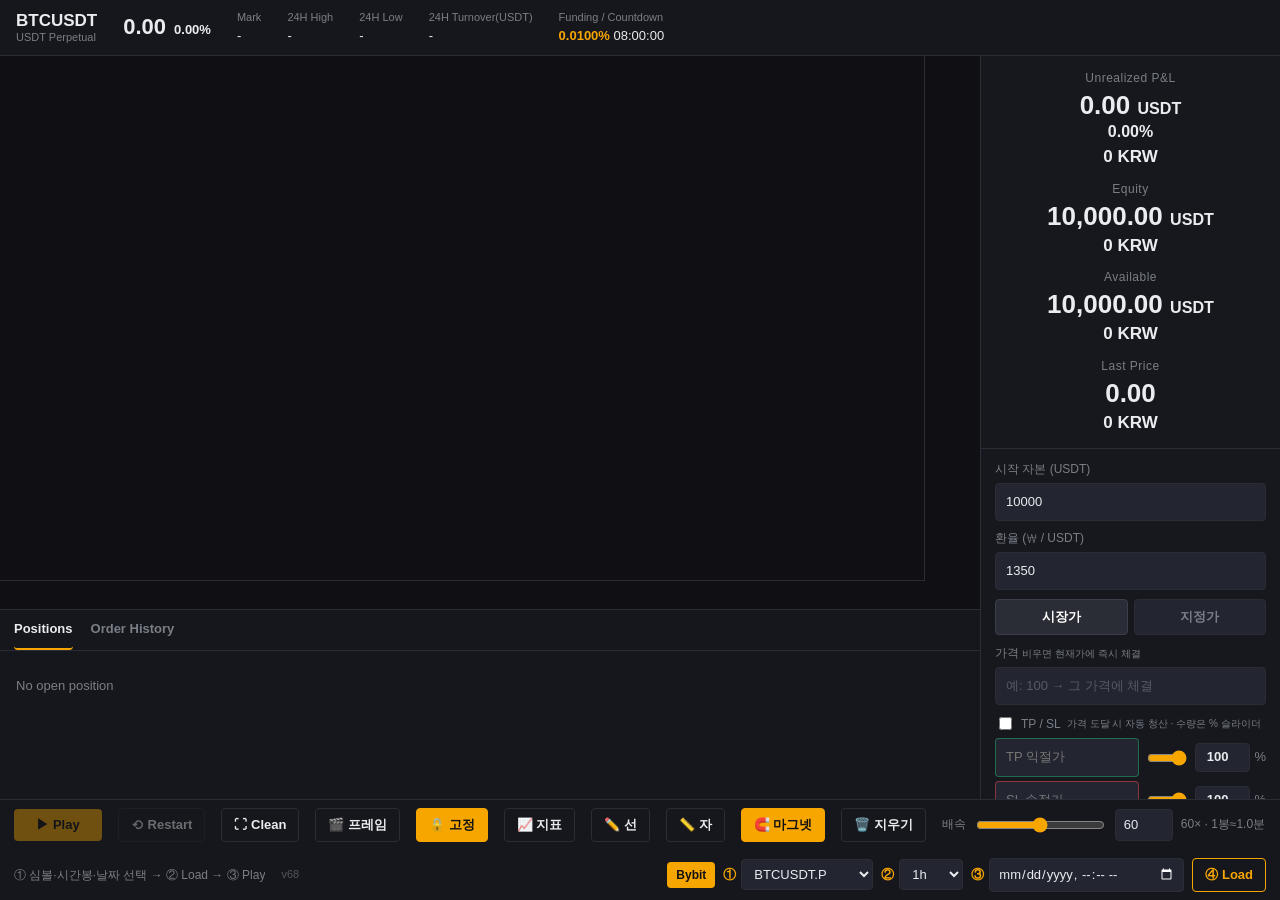
==== commit b45ce18d: "Frame: 잔고 as a single won line with ₩ prefix (v68) - Drop the USDT line from the 잔고 box; show just o" ====
--- a/index.html
+++ b/index.html
@@ -8,7 +8,7 @@
   <!-- Bybit's web UI renders in the platform system font (San Francisco on
        iPad/Safari). Use the same system stack so the app matches Bybit exactly
        on-device — and drop the external Google Fonts dependency. -->
-  <link rel="stylesheet" href="css/styles.css?v=67" />
+  <link rel="stylesheet" href="css/styles.css?v=68" />
   <script src="js/vendor/lightweight-charts.standalone.production.js"></script>
 </head>
 <body>
@@ -63,8 +63,7 @@
       <div class="fs-cell fs-balance">
         <div class="fs-head">잔고</div>
         <div class="fs-body">
-          <div class="fs-bal-usdt" id="fs-bal-usdt">0.0000 USDT</div>
-          <div class="fs-bal-krw" id="fs-bal-krw">≈0 KRW</div>
+          <div class="fs-bal-krw" id="fs-bal-krw">₩0</div>
         </div>
       </div>
     </div>
@@ -263,7 +262,7 @@
       <label id="speed-label">×· 1봉≈…</label>
     </div>
     <div id="status" class="status"></div>
-    <span class="ver" title="버전 (최신 확인용)">v67</span>
+    <span class="ver" title="버전 (최신 확인용)">v68</span>
 
     <div class="data-group">
       <span class="exchange-badge">Bybit</span>
@@ -292,12 +291,12 @@
     </div>
   </div>
 
-  <script src="js/tickEngine.js?v=67"></script>
-  <script src="js/dataSource.js?v=67"></script>
-  <script src="js/indicators.js?v=67"></script>
-  <script src="js/trading.js?v=67"></script>
-  <script src="js/chart.js?v=67"></script>
-  <script src="js/draw.js?v=67"></script>
-  <script src="js/app.js?v=67"></script>
+  <script src="js/tickEngine.js?v=68"></script>
+  <script src="js/dataSource.js?v=68"></script>
+  <script src="js/indicators.js?v=68"></script>
+  <script src="js/trading.js?v=68"></script>
+  <script src="js/chart.js?v=68"></script>
+  <script src="js/draw.js?v=68"></script>
+  <script src="js/app.js?v=68"></script>
 </body>
 </html>
--- a/css/styles.css
+++ b/css/styles.css
@@ -398,7 +398,6 @@
    uniform lines: USDT on top, ≈KRW beneath. Colour is fixed (not P&L-tinted). */
 .frame-strip .fs-balance { margin-left: auto; text-align: right; }
 .frame-strip .fs-balance .fs-head { text-align: right; }
-.frame-strip .fs-bal-usdt,
 .frame-strip .fs-bal-krw {
   color: #e8be6c; font-size: 24px; font-weight: 600; white-space: nowrap; line-height: 1.28;
 }
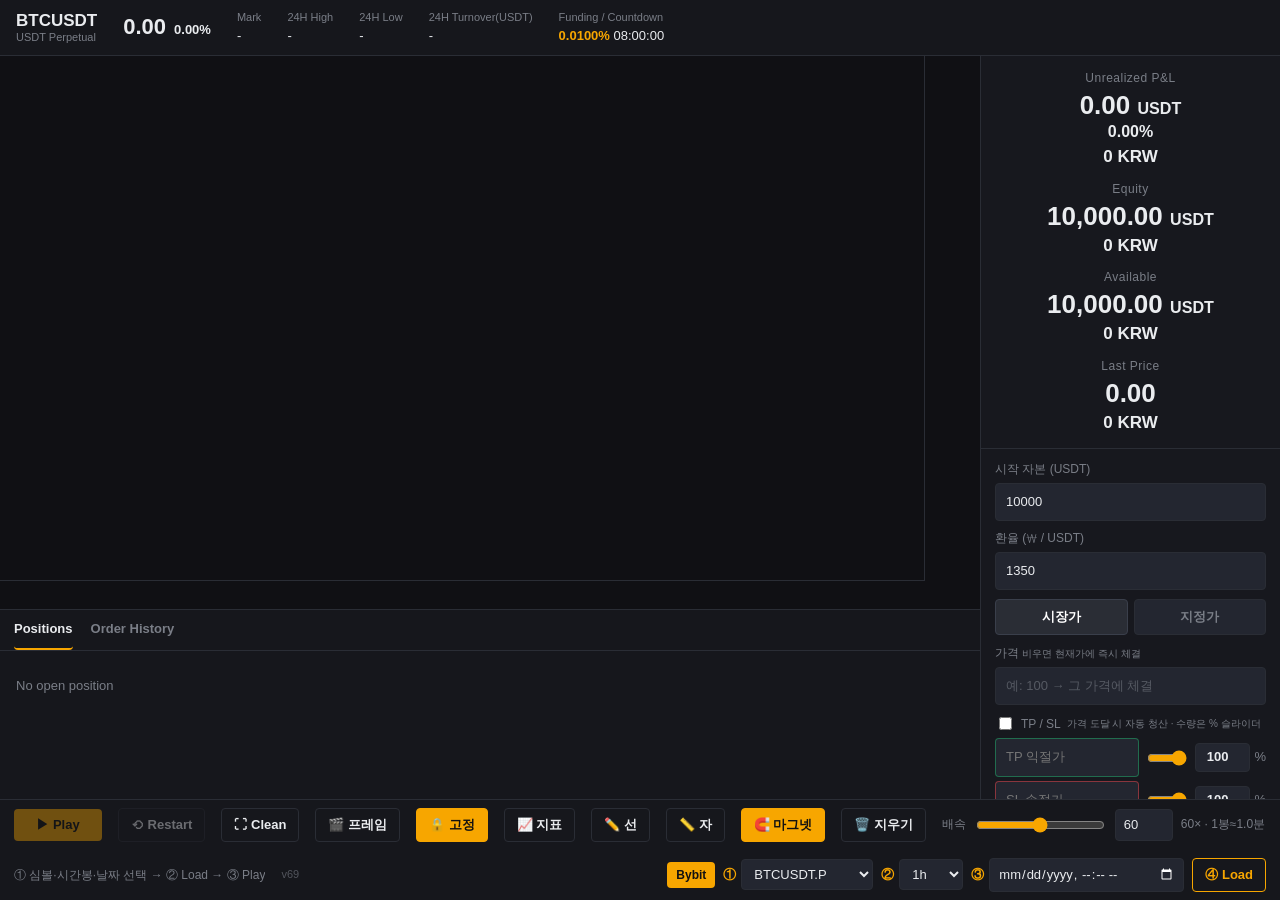
==== commit 99c8fdb1: "Frame strip: drop grey column labels, vertical 잔/고, tune Contracts to Bybit (v69) - Remove the small" ====
--- a/index.html
+++ b/index.html
@@ -8,7 +8,7 @@
   <!-- Bybit's web UI renders in the platform system font (San Francisco on
        iPad/Safari). Use the same system stack so the app matches Bybit exactly
        on-device — and drop the external Google Fonts dependency. -->
-  <link rel="stylesheet" href="css/styles.css?v=68" />
+  <link rel="stylesheet" href="css/styles.css?v=69" />
   <script src="js/vendor/lightweight-charts.standalone.production.js"></script>
 </head>
 <body>
@@ -37,7 +37,6 @@
          frame mode; the normal account panel is used there. -->
     <div id="frame-strip" class="frame-strip">
       <div class="fs-cell fs-contracts">
-        <div class="fs-head">Contracts</div>
         <div class="fs-body">
           <div class="fs-cont-row">
             <div class="fs-bar"></div>
@@ -49,11 +48,9 @@
         </div>
       </div>
       <div class="fs-cell">
-        <div class="fs-head">Qty</div>
         <div class="fs-body"><div class="fs-qty" id="fs-qty">0</div></div>
       </div>
       <div class="fs-cell">
-        <div class="fs-head">Unrealized P&amp;L(ROI)</div>
         <div class="fs-body">
           <div class="fs-pnl" id="fs-pnl">0.0000 USDT</div>
           <div class="fs-roi" id="fs-roi">(0.00%)</div>
@@ -61,10 +58,8 @@
         </div>
       </div>
       <div class="fs-cell fs-balance">
-        <div class="fs-head">잔고</div>
-        <div class="fs-body">
-          <div class="fs-bal-krw" id="fs-bal-krw">₩0</div>
-        </div>
+        <div class="fs-bal-label" aria-hidden="true"><span>잔</span><span>고</span></div>
+        <div class="fs-bal-krw" id="fs-bal-krw">₩0</div>
       </div>
     </div>
 
@@ -262,7 +257,7 @@
       <label id="speed-label">×· 1봉≈…</label>
     </div>
     <div id="status" class="status"></div>
-    <span class="ver" title="버전 (최신 확인용)">v68</span>
+    <span class="ver" title="버전 (최신 확인용)">v69</span>
 
     <div class="data-group">
       <span class="exchange-badge">Bybit</span>
@@ -291,12 +286,12 @@
     </div>
   </div>
 
-  <script src="js/tickEngine.js?v=68"></script>
-  <script src="js/dataSource.js?v=68"></script>
-  <script src="js/indicators.js?v=68"></script>
-  <script src="js/trading.js?v=68"></script>
-  <script src="js/chart.js?v=68"></script>
-  <script src="js/draw.js?v=68"></script>
-  <script src="js/app.js?v=68"></script>
+  <script src="js/tickEngine.js?v=69"></script>
+  <script src="js/dataSource.js?v=69"></script>
+  <script src="js/indicators.js?v=69"></script>
+  <script src="js/trading.js?v=69"></script>
+  <script src="js/chart.js?v=69"></script>
+  <script src="js/draw.js?v=69"></script>
+  <script src="js/app.js?v=69"></script>
 </body>
 </html>
--- a/css/styles.css
+++ b/css/styles.css
@@ -358,48 +358,50 @@
   border-bottom: 1px solid var(--border);
   overflow: hidden;
 }
-/* Each column: grey head pinned to the top, value block filling and centring
-   the rest — so Qty (1 line) and the P&L (3 lines) both centre on the two-line
-   Contracts block. Columns are packed close (natural width), not spread. */
+/* No grey column heads — just the numbers, vertically centred. Each cell's
+   value block fills the strip height and centres, so Contracts (2 lines), Qty
+   (1 line) and the P&L (3 lines) all sit on the same middle line. Columns are
+   packed close (natural width), not spread. */
 .frame-strip .fs-cell { flex: 0 0 auto; min-width: 0; display: flex; flex-direction: column; }
-.frame-strip .fs-head {
-  color: #81858c; font-size: 15px; font-weight: 400; margin-bottom: 8px; white-space: nowrap;
-}
 .frame-strip .fs-body { flex: 1 1 auto; min-height: 0; display: flex; flex-direction: column; justify-content: center; }
-/* Contracts: coloured bar + info in a row; the bar stretches to the info's own
-   two-line height (not the whole strip), centred with it. */
-.frame-strip .fs-cont-row { display: flex; align-items: stretch; gap: 12px; }
-.frame-strip .fs-bar { flex: none; width: 3px; border-radius: 2px; background: var(--buy); }
+/* Contracts — matched to Bybit's position row: bold white symbol + grey "Perp"
+   chip on the first line, the Cross-leverage on the second in the side colour,
+   with a thin side-coloured bar spanning both lines. */
+.frame-strip .fs-cont-row { display: flex; align-items: stretch; gap: 13px; }
+.frame-strip .fs-bar { flex: none; width: 4px; border-radius: 2px; background: var(--buy); }
 .frame-strip.short .fs-bar { background: var(--sell); }
-.frame-strip .fs-info { display: flex; flex-direction: column; justify-content: center; }
+.frame-strip .fs-info { display: flex; flex-direction: column; justify-content: center; gap: 3px; }
 .frame-strip .fs-sym {
   display: flex; align-items: center; gap: 8px;
-  color: var(--text); font-size: 24px; font-weight: 700; white-space: nowrap; line-height: 1.2;
+  color: var(--text); font-size: 25px; font-weight: 700; white-space: nowrap; line-height: 1.15;
 }
 .frame-strip .fs-perp {
-  font-size: 13px; font-weight: 500; color: #b6bac2;
-  background: #2b2f36; border-radius: 5px; padding: 2px 7px;
-}
-.frame-strip .fs-lev { color: var(--buy); font-size: 18px; font-weight: 600; margin-top: 3px; line-height: 1.2; }
+  font-size: 14px; font-weight: 500; color: #b6bac2;
+  background: #2b2f36; border-radius: 6px; padding: 3px 8px; line-height: 1;
+}
+.frame-strip .fs-lev { color: var(--buy); font-size: 22px; font-weight: 600; white-space: nowrap; line-height: 1.15; }
 .frame-strip.short .fs-lev { color: var(--sell); }
-.frame-strip .fs-qty { color: var(--buy); font-size: 24px; font-weight: 600; white-space: nowrap; }
+.frame-strip .fs-qty { color: var(--buy); font-size: 25px; font-weight: 600; white-space: nowrap; }
 .frame-strip.short .fs-qty { color: var(--sell); }
 /* P&L three lines — identical size and weight. */
 .frame-strip .fs-pnl,
 .frame-strip .fs-roi,
 .frame-strip .fs-krw {
-  color: var(--buy); font-size: 24px; font-weight: 600; white-space: nowrap; line-height: 1.28;
+  color: var(--buy); font-size: 25px; font-weight: 600; white-space: nowrap; line-height: 1.28;
 }
 .frame-strip.loss .fs-pnl,
 .frame-strip.loss .fs-roi,
 .frame-strip.loss .fs-krw { color: var(--sell); }
 
-/* 잔고 (equity = balance + unrealized) — pushed to the far right, gold, two
-   uniform lines: USDT on top, ≈KRW beneath. Colour is fixed (not P&L-tinted). */
-.frame-strip .fs-balance { margin-left: auto; text-align: right; }
-.frame-strip .fs-balance .fs-head { text-align: right; }
+/* 잔고 (equity = balance + unrealized) — far right. A vertically-stacked 잔/고
+   label (like the Bybit KRW display) sits left of one gold won line. */
+.frame-strip .fs-balance { flex-direction: row; align-items: center; gap: 12px; margin-left: auto; }
+.frame-strip .fs-bal-label {
+  display: flex; flex-direction: column; align-items: center; justify-content: center;
+  color: #81858c; font-size: 16px; font-weight: 500; line-height: 1.12;
+}
 .frame-strip .fs-bal-krw {
-  color: #e8be6c; font-size: 24px; font-weight: 600; white-space: nowrap; line-height: 1.28;
+  color: #e8be6c; font-size: 30px; font-weight: 700; white-space: nowrap; line-height: 1.1;
 }
 
 /* No chart legend in frame mode — the strip above carries the numbers. */
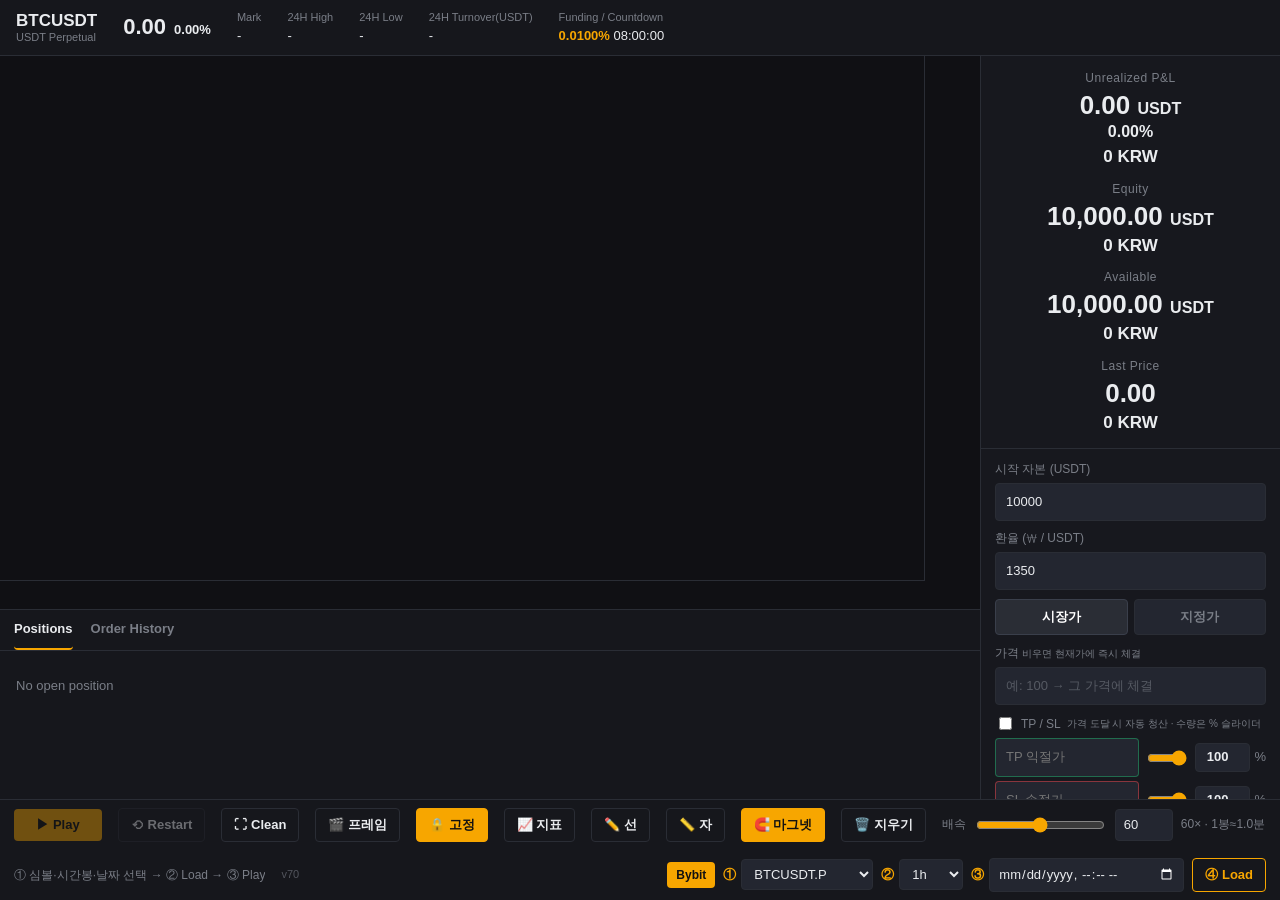
==== commit ee7cdebc: "Frame strip: hold 잔고 steady at speed + thinner Cross/Qty/P&L (v70) - 잔고 number uses tabular figures " ====
--- a/index.html
+++ b/index.html
@@ -8,7 +8,7 @@
   <!-- Bybit's web UI renders in the platform system font (San Francisco on
        iPad/Safari). Use the same system stack so the app matches Bybit exactly
        on-device — and drop the external Google Fonts dependency. -->
-  <link rel="stylesheet" href="css/styles.css?v=69" />
+  <link rel="stylesheet" href="css/styles.css?v=70" />
   <script src="js/vendor/lightweight-charts.standalone.production.js"></script>
 </head>
 <body>
@@ -257,7 +257,7 @@
       <label id="speed-label">×· 1봉≈…</label>
     </div>
     <div id="status" class="status"></div>
-    <span class="ver" title="버전 (최신 확인용)">v69</span>
+    <span class="ver" title="버전 (최신 확인용)">v70</span>
 
     <div class="data-group">
       <span class="exchange-badge">Bybit</span>
@@ -286,12 +286,12 @@
     </div>
   </div>
 
-  <script src="js/tickEngine.js?v=69"></script>
-  <script src="js/dataSource.js?v=69"></script>
-  <script src="js/indicators.js?v=69"></script>
-  <script src="js/trading.js?v=69"></script>
-  <script src="js/chart.js?v=69"></script>
-  <script src="js/draw.js?v=69"></script>
-  <script src="js/app.js?v=69"></script>
+  <script src="js/tickEngine.js?v=70"></script>
+  <script src="js/dataSource.js?v=70"></script>
+  <script src="js/indicators.js?v=70"></script>
+  <script src="js/trading.js?v=70"></script>
+  <script src="js/chart.js?v=70"></script>
+  <script src="js/draw.js?v=70"></script>
+  <script src="js/app.js?v=70"></script>
 </body>
 </html>
--- a/css/styles.css
+++ b/css/styles.css
@@ -379,15 +379,15 @@
   font-size: 14px; font-weight: 500; color: #b6bac2;
   background: #2b2f36; border-radius: 6px; padding: 3px 8px; line-height: 1;
 }
-.frame-strip .fs-lev { color: var(--buy); font-size: 22px; font-weight: 600; white-space: nowrap; line-height: 1.15; }
+.frame-strip .fs-lev { color: var(--buy); font-size: 22px; font-weight: 500; white-space: nowrap; line-height: 1.15; }
 .frame-strip.short .fs-lev { color: var(--sell); }
-.frame-strip .fs-qty { color: var(--buy); font-size: 25px; font-weight: 600; white-space: nowrap; }
+.frame-strip .fs-qty { color: var(--buy); font-size: 25px; font-weight: 500; white-space: nowrap; }
 .frame-strip.short .fs-qty { color: var(--sell); }
 /* P&L three lines — identical size and weight. */
 .frame-strip .fs-pnl,
 .frame-strip .fs-roi,
 .frame-strip .fs-krw {
-  color: var(--buy); font-size: 25px; font-weight: 600; white-space: nowrap; line-height: 1.28;
+  color: var(--buy); font-size: 25px; font-weight: 500; white-space: nowrap; line-height: 1.28;
 }
 .frame-strip.loss .fs-pnl,
 .frame-strip.loss .fs-roi,
@@ -402,6 +402,11 @@
 }
 .frame-strip .fs-bal-krw {
   color: #e8be6c; font-size: 30px; font-weight: 700; white-space: nowrap; line-height: 1.1;
+  /* Hold the number still at high speed: tabular figures keep every digit the
+     same width, and a reserved right-aligned box stops the whole thing (and the
+     잔/고 label beside it) from drifting left-right as the value ticks. */
+  font-variant-numeric: tabular-nums; font-feature-settings: "tnum" 1;
+  min-width: 220px; text-align: right;
 }
 
 /* No chart legend in frame mode — the strip above carries the numbers. */
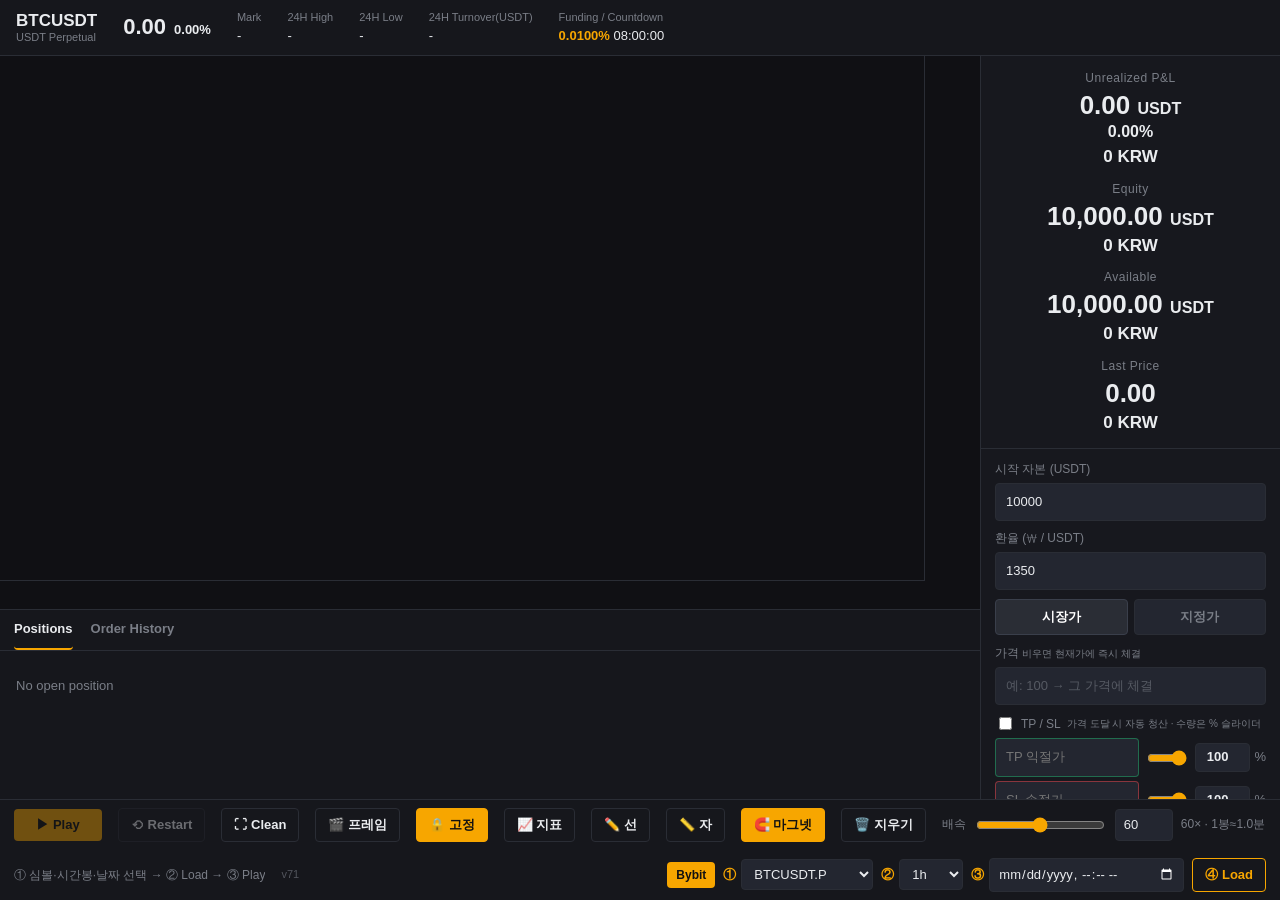
==== commit 1d77ae7f: "Frame strip: bigger, whiter Perp chip to match Bybit (v71) Bump the Perp chip text to 16px and near-" ====
--- a/index.html
+++ b/index.html
@@ -8,7 +8,7 @@
   <!-- Bybit's web UI renders in the platform system font (San Francisco on
        iPad/Safari). Use the same system stack so the app matches Bybit exactly
        on-device — and drop the external Google Fonts dependency. -->
-  <link rel="stylesheet" href="css/styles.css?v=70" />
+  <link rel="stylesheet" href="css/styles.css?v=71" />
   <script src="js/vendor/lightweight-charts.standalone.production.js"></script>
 </head>
 <body>
@@ -257,7 +257,7 @@
       <label id="speed-label">×· 1봉≈…</label>
     </div>
     <div id="status" class="status"></div>
-    <span class="ver" title="버전 (최신 확인용)">v70</span>
+    <span class="ver" title="버전 (최신 확인용)">v71</span>
 
     <div class="data-group">
       <span class="exchange-badge">Bybit</span>
@@ -286,12 +286,12 @@
     </div>
   </div>
 
-  <script src="js/tickEngine.js?v=70"></script>
-  <script src="js/dataSource.js?v=70"></script>
-  <script src="js/indicators.js?v=70"></script>
-  <script src="js/trading.js?v=70"></script>
-  <script src="js/chart.js?v=70"></script>
-  <script src="js/draw.js?v=70"></script>
-  <script src="js/app.js?v=70"></script>
+  <script src="js/tickEngine.js?v=71"></script>
+  <script src="js/dataSource.js?v=71"></script>
+  <script src="js/indicators.js?v=71"></script>
+  <script src="js/trading.js?v=71"></script>
+  <script src="js/chart.js?v=71"></script>
+  <script src="js/draw.js?v=71"></script>
+  <script src="js/app.js?v=71"></script>
 </body>
 </html>
--- a/css/styles.css
+++ b/css/styles.css
@@ -376,8 +376,8 @@
   color: var(--text); font-size: 25px; font-weight: 700; white-space: nowrap; line-height: 1.15;
 }
 .frame-strip .fs-perp {
-  font-size: 14px; font-weight: 500; color: #b6bac2;
-  background: #2b2f36; border-radius: 6px; padding: 3px 8px; line-height: 1;
+  font-size: 16px; font-weight: 500; color: #e4e6eb;
+  background: #2b2f36; border-radius: 6px; padding: 3px 9px; line-height: 1;
 }
 .frame-strip .fs-lev { color: var(--buy); font-size: 22px; font-weight: 500; white-space: nowrap; line-height: 1.15; }
 .frame-strip.short .fs-lev { color: var(--sell); }
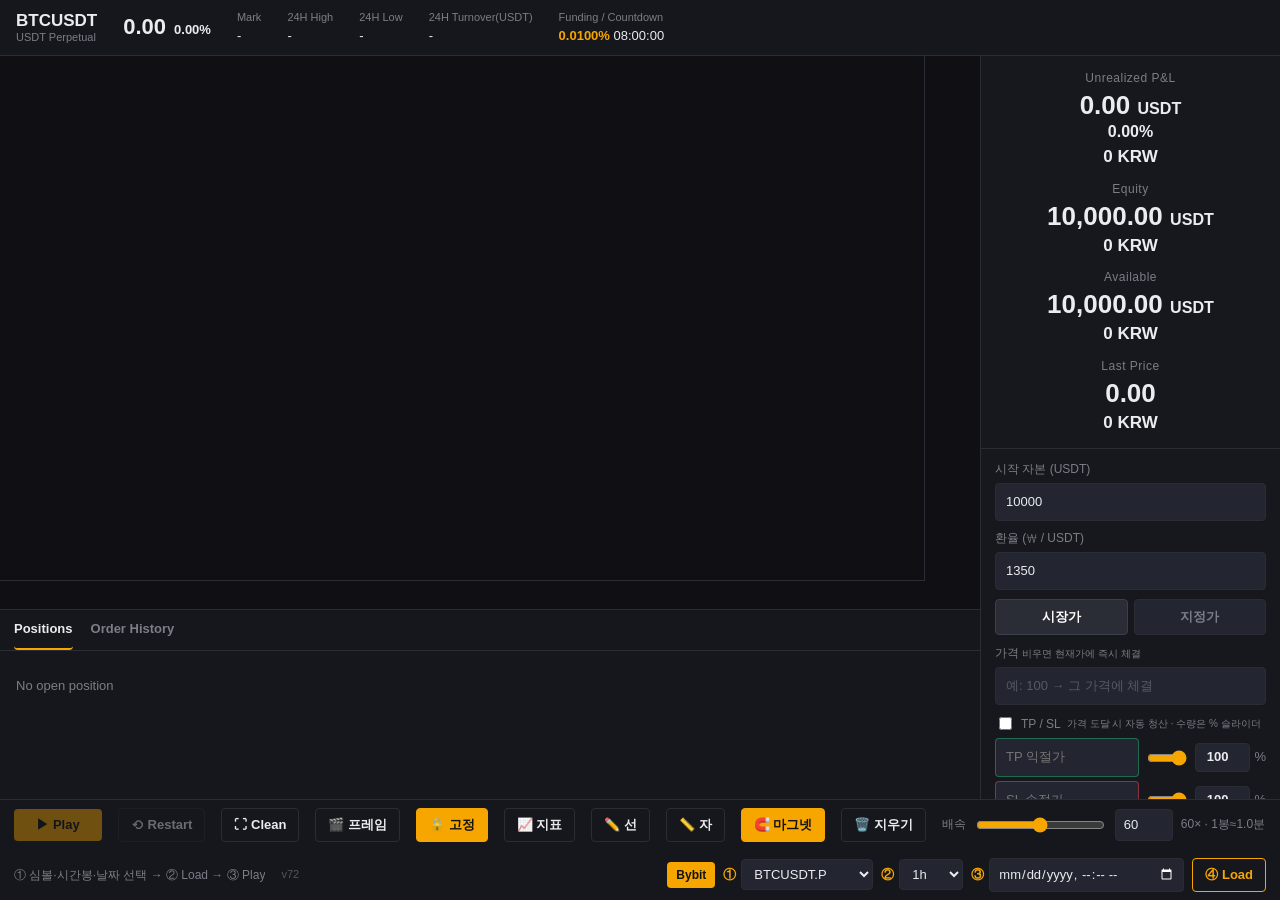
==== commit 8896d159: "Frame: expand-only price scale so the axis holds still at high speed (v72) The v64 composition bias " ====
--- a/index.html
+++ b/index.html
@@ -8,7 +8,7 @@
   <!-- Bybit's web UI renders in the platform system font (San Francisco on
        iPad/Safari). Use the same system stack so the app matches Bybit exactly
        on-device — and drop the external Google Fonts dependency. -->
-  <link rel="stylesheet" href="css/styles.css?v=71" />
+  <link rel="stylesheet" href="css/styles.css?v=72" />
   <script src="js/vendor/lightweight-charts.standalone.production.js"></script>
 </head>
 <body>
@@ -257,7 +257,7 @@
       <label id="speed-label">×· 1봉≈…</label>
     </div>
     <div id="status" class="status"></div>
-    <span class="ver" title="버전 (최신 확인용)">v71</span>
+    <span class="ver" title="버전 (최신 확인용)">v72</span>
 
     <div class="data-group">
       <span class="exchange-badge">Bybit</span>
@@ -286,12 +286,12 @@
     </div>
   </div>
 
-  <script src="js/tickEngine.js?v=71"></script>
-  <script src="js/dataSource.js?v=71"></script>
-  <script src="js/indicators.js?v=71"></script>
-  <script src="js/trading.js?v=71"></script>
-  <script src="js/chart.js?v=71"></script>
-  <script src="js/draw.js?v=71"></script>
-  <script src="js/app.js?v=71"></script>
+  <script src="js/tickEngine.js?v=72"></script>
+  <script src="js/dataSource.js?v=72"></script>
+  <script src="js/indicators.js?v=72"></script>
+  <script src="js/trading.js?v=72"></script>
+  <script src="js/chart.js?v=72"></script>
+  <script src="js/draw.js?v=72"></script>
+  <script src="js/app.js?v=72"></script>
 </body>
 </html>
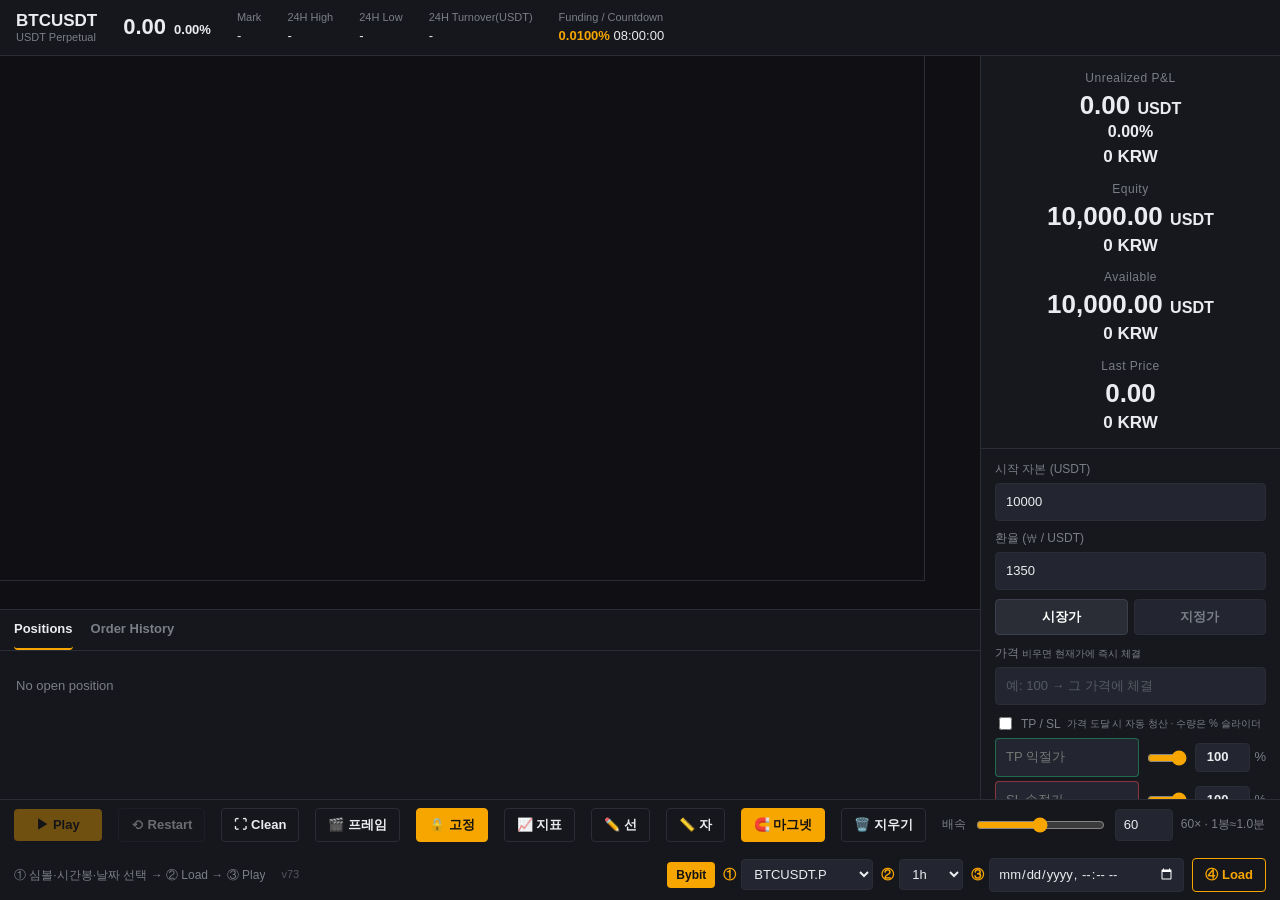
==== commit 7eed9b13: "Frame strip: bigger Perp chip, Qty/P&L sized to match Cross line (v73) - Bump the Perp chip text to " ====
--- a/index.html
+++ b/index.html
@@ -8,7 +8,7 @@
   <!-- Bybit's web UI renders in the platform system font (San Francisco on
        iPad/Safari). Use the same system stack so the app matches Bybit exactly
        on-device — and drop the external Google Fonts dependency. -->
-  <link rel="stylesheet" href="css/styles.css?v=72" />
+  <link rel="stylesheet" href="css/styles.css?v=73" />
   <script src="js/vendor/lightweight-charts.standalone.production.js"></script>
 </head>
 <body>
@@ -257,7 +257,7 @@
       <label id="speed-label">×· 1봉≈…</label>
     </div>
     <div id="status" class="status"></div>
-    <span class="ver" title="버전 (최신 확인용)">v72</span>
+    <span class="ver" title="버전 (최신 확인용)">v73</span>
 
     <div class="data-group">
       <span class="exchange-badge">Bybit</span>
@@ -286,12 +286,12 @@
     </div>
   </div>
 
-  <script src="js/tickEngine.js?v=72"></script>
-  <script src="js/dataSource.js?v=72"></script>
-  <script src="js/indicators.js?v=72"></script>
-  <script src="js/trading.js?v=72"></script>
-  <script src="js/chart.js?v=72"></script>
-  <script src="js/draw.js?v=72"></script>
-  <script src="js/app.js?v=72"></script>
+  <script src="js/tickEngine.js?v=73"></script>
+  <script src="js/dataSource.js?v=73"></script>
+  <script src="js/indicators.js?v=73"></script>
+  <script src="js/trading.js?v=73"></script>
+  <script src="js/chart.js?v=73"></script>
+  <script src="js/draw.js?v=73"></script>
+  <script src="js/app.js?v=73"></script>
 </body>
 </html>
--- a/css/styles.css
+++ b/css/styles.css
@@ -376,18 +376,18 @@
   color: var(--text); font-size: 25px; font-weight: 700; white-space: nowrap; line-height: 1.15;
 }
 .frame-strip .fs-perp {
-  font-size: 16px; font-weight: 500; color: #e4e6eb;
-  background: #2b2f36; border-radius: 6px; padding: 3px 9px; line-height: 1;
+  font-size: 18px; font-weight: 500; color: #e4e6eb;
+  background: #2b2f36; border-radius: 6px; padding: 3px 10px; line-height: 1;
 }
 .frame-strip .fs-lev { color: var(--buy); font-size: 22px; font-weight: 500; white-space: nowrap; line-height: 1.15; }
 .frame-strip.short .fs-lev { color: var(--sell); }
-.frame-strip .fs-qty { color: var(--buy); font-size: 25px; font-weight: 500; white-space: nowrap; }
+/* Qty and P&L match the Cross-leverage line exactly (same size + weight). */
+.frame-strip .fs-qty { color: var(--buy); font-size: 22px; font-weight: 500; white-space: nowrap; }
 .frame-strip.short .fs-qty { color: var(--sell); }
-/* P&L three lines — identical size and weight. */
 .frame-strip .fs-pnl,
 .frame-strip .fs-roi,
 .frame-strip .fs-krw {
-  color: var(--buy); font-size: 25px; font-weight: 500; white-space: nowrap; line-height: 1.28;
+  color: var(--buy); font-size: 22px; font-weight: 500; white-space: nowrap; line-height: 1.28;
 }
 .frame-strip.loss .fs-pnl,
 .frame-strip.loss .fs-roi,
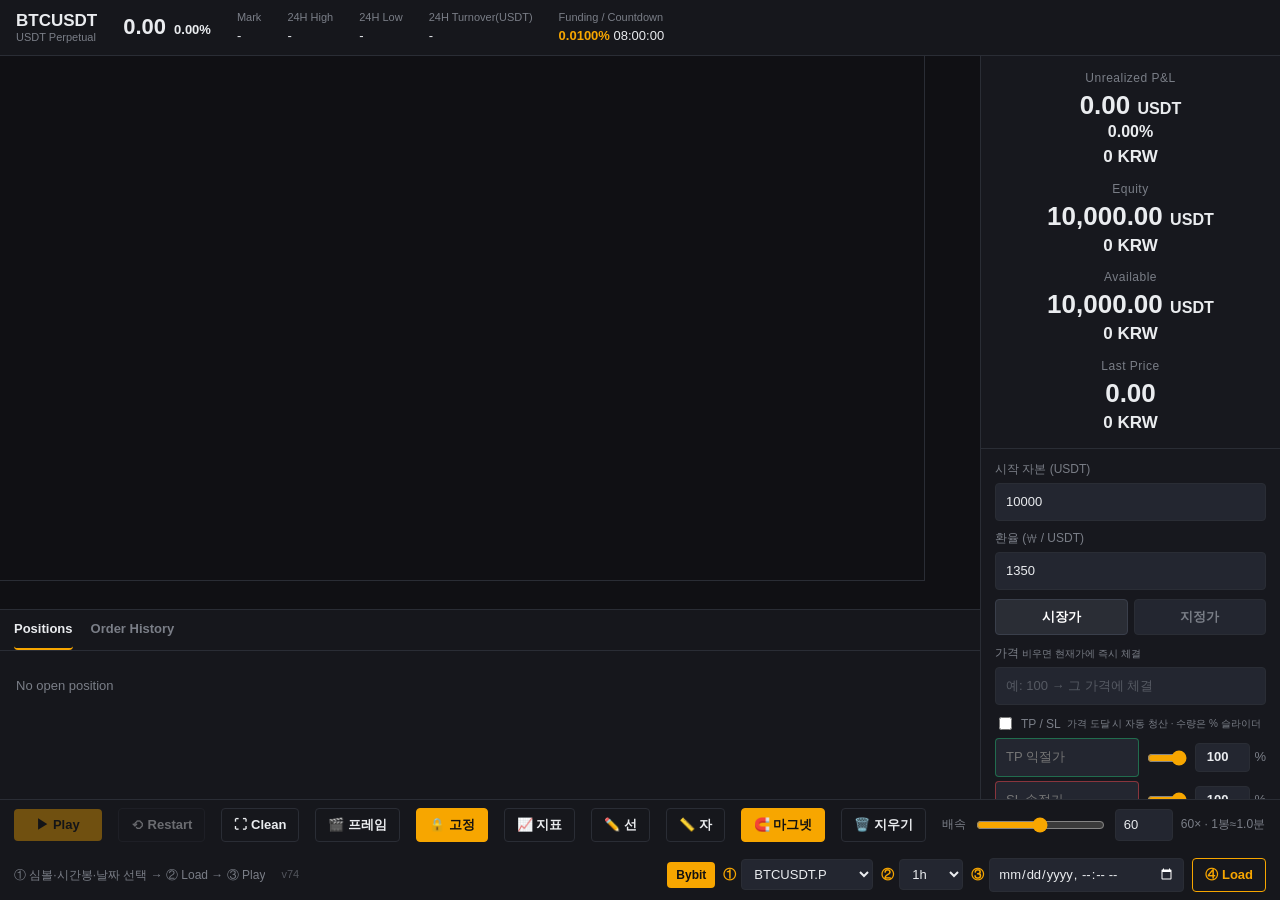
==== commit cc08ddcc: "Frame strip: show P&L USDT to 2 decimals (v74) Co-Authored-By: Claude Opus 4.8 <noreply@anthropic.co" ====
--- a/index.html
+++ b/index.html
@@ -8,7 +8,7 @@
   <!-- Bybit's web UI renders in the platform system font (San Francisco on
        iPad/Safari). Use the same system stack so the app matches Bybit exactly
        on-device — and drop the external Google Fonts dependency. -->
-  <link rel="stylesheet" href="css/styles.css?v=73" />
+  <link rel="stylesheet" href="css/styles.css?v=74" />
   <script src="js/vendor/lightweight-charts.standalone.production.js"></script>
 </head>
 <body>
@@ -257,7 +257,7 @@
       <label id="speed-label">×· 1봉≈…</label>
     </div>
     <div id="status" class="status"></div>
-    <span class="ver" title="버전 (최신 확인용)">v73</span>
+    <span class="ver" title="버전 (최신 확인용)">v74</span>
 
     <div class="data-group">
       <span class="exchange-badge">Bybit</span>
@@ -286,12 +286,12 @@
     </div>
   </div>
 
-  <script src="js/tickEngine.js?v=73"></script>
-  <script src="js/dataSource.js?v=73"></script>
-  <script src="js/indicators.js?v=73"></script>
-  <script src="js/trading.js?v=73"></script>
-  <script src="js/chart.js?v=73"></script>
-  <script src="js/draw.js?v=73"></script>
-  <script src="js/app.js?v=73"></script>
+  <script src="js/tickEngine.js?v=74"></script>
+  <script src="js/dataSource.js?v=74"></script>
+  <script src="js/indicators.js?v=74"></script>
+  <script src="js/trading.js?v=74"></script>
+  <script src="js/chart.js?v=74"></script>
+  <script src="js/draw.js?v=74"></script>
+  <script src="js/app.js?v=74"></script>
 </body>
 </html>
